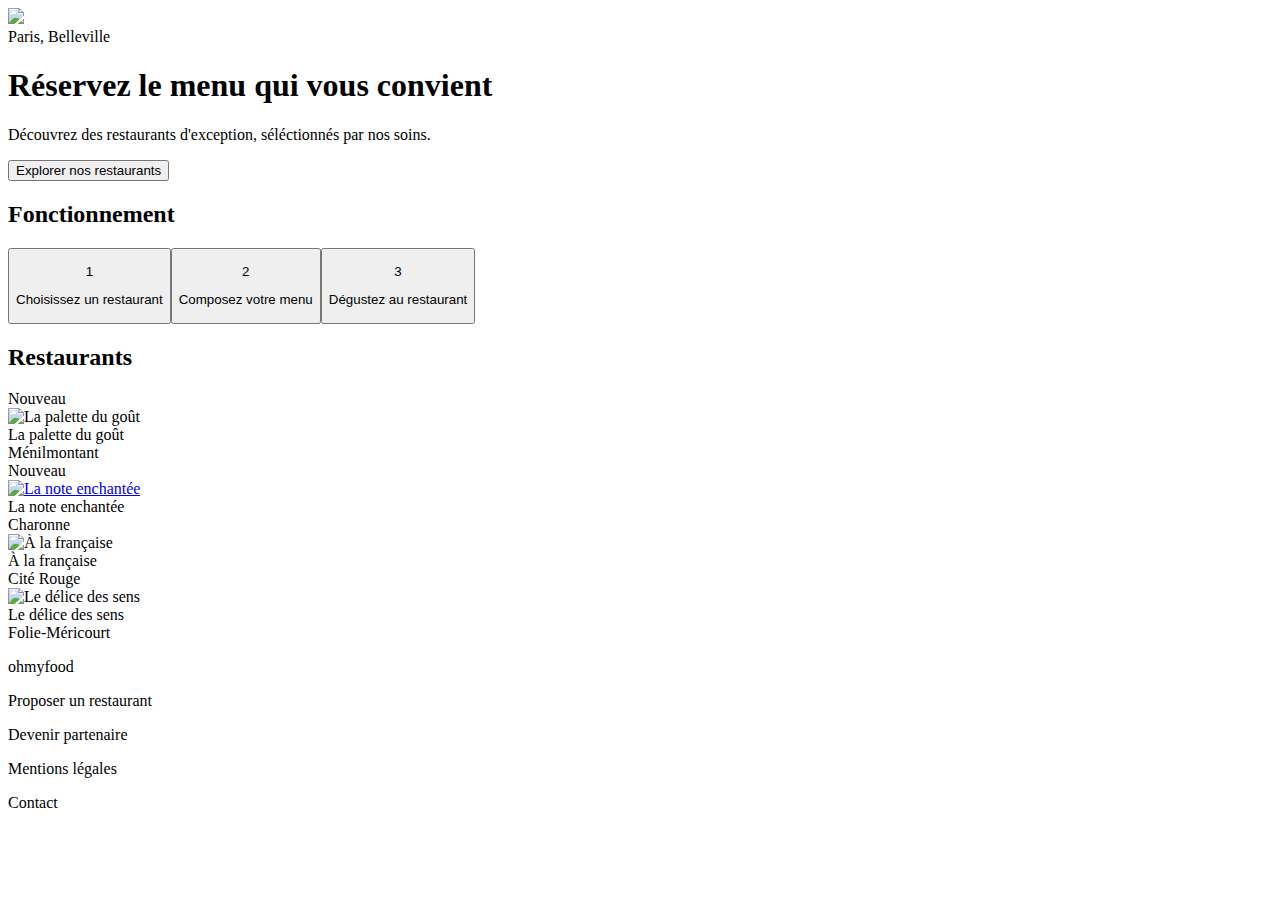
==== index.html @ 252acfe9 "first animation added" ====
<!DOCTYPE html>
<html>

<head>
<link rel="preconnect" href="https://fonts.googleapis.com">
<link rel="preconnect" href="https://fonts.gstatic.com" crossorigin>
<link href="https://fonts.googleapis.com/css2?family=Roboto:wght@100;300;400;500;700&family=Shrikhand&display=swap" rel="stylesheet">
<link href="style.css" rel="stylesheet" type="text/css">
<link rel="stylesheet" href="https://cdnjs.cloudflare.com/ajax/libs/font-awesome/6.2.0/css/all.min.css" integrity="sha512-xh6O/CkQoPOWDdYTDqeRdPCVd1SpvCA9XXcUnZS2FmJNp1coAFzvtCN9BmamE+4aHK8yyUHUSCcJHgXloTyT2A==" crossorigin="anonymous" referrerpolicy="no-referrer" />
<meta name="viewport" content="width=device-width, initial-scale=1.0">
</head>

<body>
    <span class="loader"></span>

    <header>
    <img src="images/ohmyfood.svg">
</header>

<main>

<section class="localisation">
    <div><i class="fa-solid fa-location-dot"></i>Paris, Belleville</div>
</section>


<div>
    <h1>Réservez le menu qui vous convient</h1>
    <p class="element1">Découvrez des restaurants d'exception, séléctionnés par nos soins.</p>
    <button class="mainbutton" type="button">
    Explorer nos restaurants
    </button>
</div>

<section class="fonctionnement">
    <h2>Fonctionnement</h2>
    <button class="secondbutton" type="button"> 
        <p class="fonctionnementchiffre">1</p>  <i class="fa-solid fa-mobile-screen-button fonctionnementpicto"></i><p class="fonctionnementtexte">Choisissez un restaurant</p>
    <button class="secondbutton" type="button">
        <p class="fonctionnementchiffre">2</p> <i class="fa-solid fa-list-ul fonctionnementpicto"></i> <p class="fonctionnementtexte">Composez votre menu</p>
    <button class="troisiemebutton" type="button">
        <p class="fonctionnementchiffre">3</p> <i class="fa-solid fa-store fonctionnementpicto"></i> <p class="fonctionnementtexte">Dégustez au restaurant</p>
</section>

<h2>Restaurants</h2>
<section class="restaurants">
    <article class="card">
        <div class="nouveau">Nouveau</div>
        <img src="images/la_palette_du_gout.jpg" alt="La palette du goût">
        <div class="content">
            <div class="cardresto">La palette du goût<i class="fa-regular fa-heart coeurmenu1"></i></div>
            <div class="cardville">Ménilmontant</div>
        </div>
    </article>
    
    <article class="card">
        <div class="nouveau">Nouveau</div>
        <a href="note enchantee.html"><img src="images/la_note_enchantée.jpg" alt="La note enchantée"></a>
        <div class="content">
            <div class="cardresto">La note enchantée<i class="fa-regular fa-heart coeurmenu1"></i></div>
            <div class="cardville">Charonne</div>
        </div>
    </article>
            
     <article class="card">
        <img src="images/a_la_francaise.jpg" alt="À la française">
        <div class="content">
            <div class="cardresto">À la française<i class="fa-regular fa-heart coeurmenu1"></i></div>
            <div class="cardville">Cité Rouge</div>
        </div>
    </article>

    <article class="card">
        <img src="images/le_delice_des_sens.jpg" alt="Le délice des sens">
        <div class="content">
            <div class="cardresto">Le délice des sens<i class="fa-regular fa-heart coeurmenu1"></i></div>
            <div class="cardville">Folie-Méricourt</div>
        </div>
    </article>
</section>
</main>

<footer>
    <p class="footertitle">ohmyfood<p>
    <p>
        <i class="fa-solid fa-utensils"></i> Proposer un restaurant
    </p>
    <p>
        <i class="fa-solid fa-handshake-angle"></i> Devenir partenaire
    </p>
    <p>
        Mentions légales
    </p>
    <p>
        Contact
    </p>
</footer>

</body>
</html>
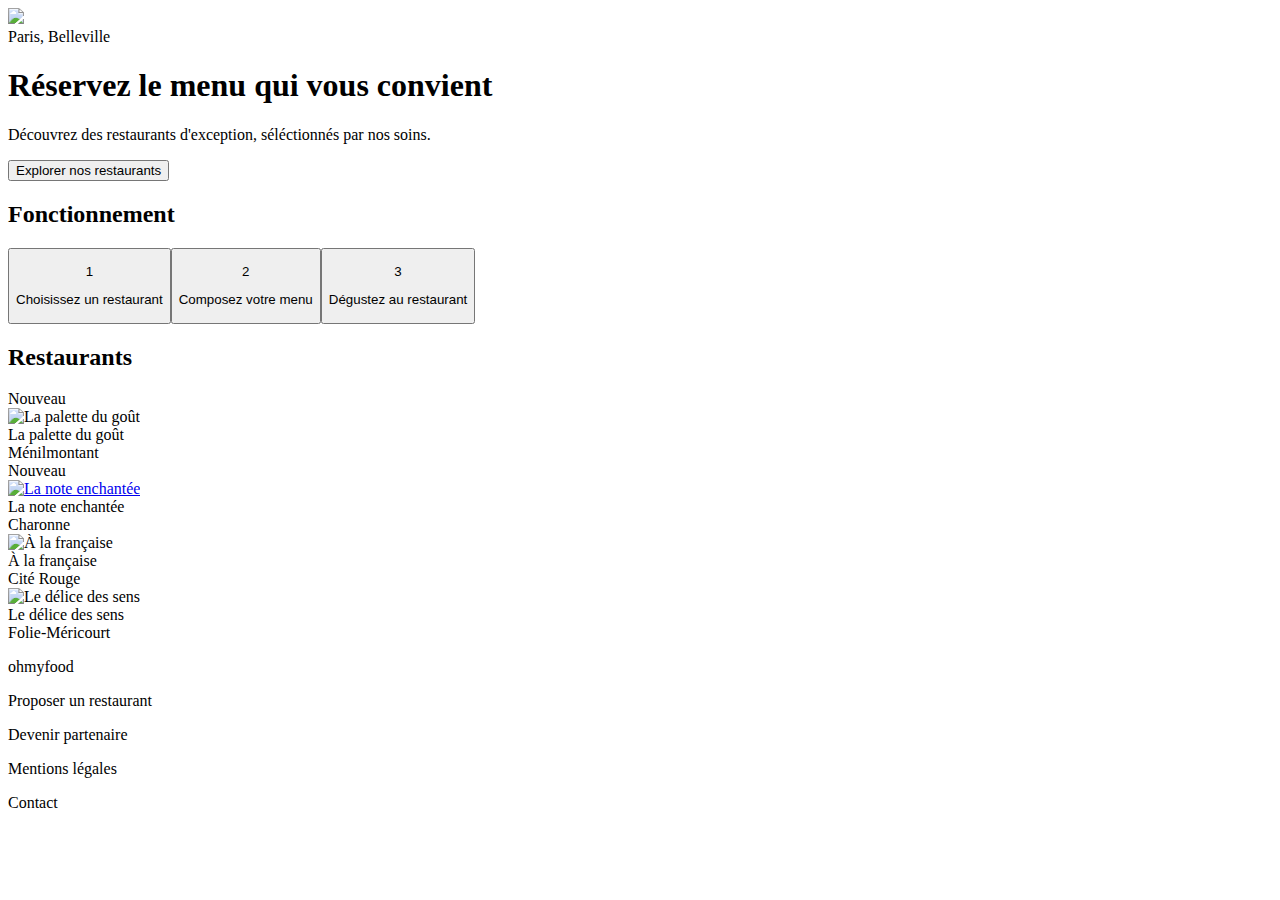
==== commit 7d075dad: "heart animation added" ====
--- a/index.html
+++ b/index.html
@@ -11,7 +11,9 @@
 </head>
 
 <body>
-    <span class="loader"></span>
+    <div class="loader">
+        <div class="spinner"></div>
+    </div>
 
     <header>
     <img src="images/ohmyfood.svg">
@@ -48,7 +50,10 @@
         <div class="nouveau">Nouveau</div>
         <img src="images/la_palette_du_gout.jpg" alt="La palette du goût">
         <div class="content">
-            <div class="cardresto">La palette du goût<i class="fa-regular fa-heart coeurmenu1"></i></div>
+            <div class="cardresto">La palette du goût
+                <i class="fa-regular fa-heart coeurmenu1"></i>
+                <i class="fa-solid fa-heart coeurmenu2"></i>
+            </div>
             <div class="cardville">Ménilmontant</div>
         </div>
     </article>
@@ -57,7 +62,10 @@
         <div class="nouveau">Nouveau</div>
         <a href="note enchantee.html"><img src="images/la_note_enchantée.jpg" alt="La note enchantée"></a>
         <div class="content">
-            <div class="cardresto">La note enchantée<i class="fa-regular fa-heart coeurmenu1"></i></div>
+            <div class="cardresto">La note enchantée
+                <i class="fa-regular fa-heart coeurmenu1"></i>
+                <i class="fa-solid fa-heart coeurmenu2"></i>
+            </div>
             <div class="cardville">Charonne</div>
         </div>
     </article>
@@ -65,7 +73,10 @@
      <article class="card">
         <img src="images/a_la_francaise.jpg" alt="À la française">
         <div class="content">
-            <div class="cardresto">À la française<i class="fa-regular fa-heart coeurmenu1"></i></div>
+            <div class="cardresto">À la française
+                <i class="fa-regular fa-heart coeurmenu1"></i>
+                <i class="fa-solid fa-heart coeurmenu2"></i>
+            </div>
             <div class="cardville">Cité Rouge</div>
         </div>
     </article>
@@ -73,7 +84,10 @@
     <article class="card">
         <img src="images/le_delice_des_sens.jpg" alt="Le délice des sens">
         <div class="content">
-            <div class="cardresto">Le délice des sens<i class="fa-regular fa-heart coeurmenu1"></i></div>
+            <div class="cardresto">Le délice des sens
+                <i class="fa-regular fa-heart coeurmenu1"></i>
+                <i class="fa-solid fa-heart coeurmenu2"></i>
+            </div>
             <div class="cardville">Folie-Méricourt</div>
         </div>
     </article>
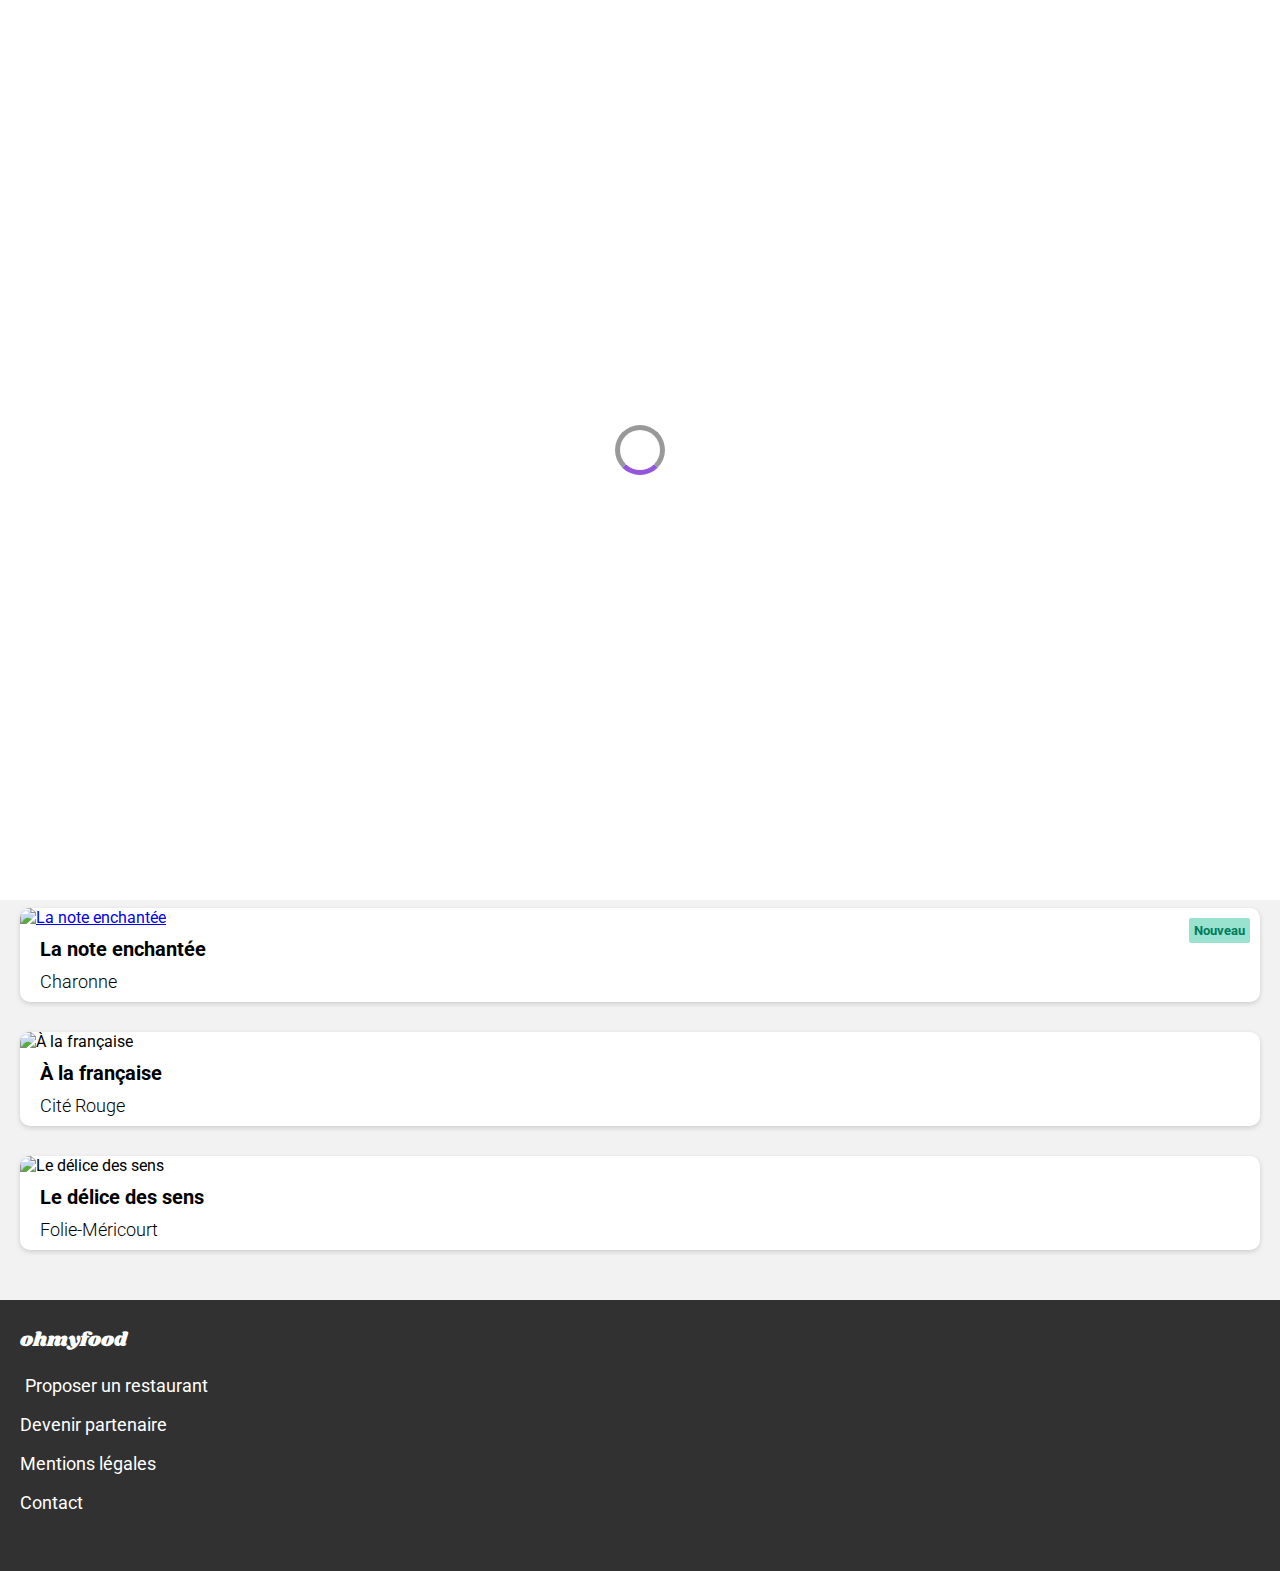
==== commit 45831eea: "change S" ====
--- a/index.html
+++ b/index.html
@@ -5,7 +5,7 @@
 <link rel="preconnect" href="https://fonts.googleapis.com">
 <link rel="preconnect" href="https://fonts.gstatic.com" crossorigin>
 <link href="https://fonts.googleapis.com/css2?family=Roboto:wght@100;300;400;500;700&family=Shrikhand&display=swap" rel="stylesheet">
-<link href="style.css" rel="stylesheet" type="text/css">
+<link href="Style.css" rel="stylesheet" type="text/css">
 <link rel="stylesheet" href="https://cdnjs.cloudflare.com/ajax/libs/font-awesome/6.2.0/css/all.min.css" integrity="sha512-xh6O/CkQoPOWDdYTDqeRdPCVd1SpvCA9XXcUnZS2FmJNp1coAFzvtCN9BmamE+4aHK8yyUHUSCcJHgXloTyT2A==" crossorigin="anonymous" referrerpolicy="no-referrer" />
 <meta name="viewport" content="width=device-width, initial-scale=1.0">
 </head>
--- a/Style.css
+++ b/Style.css
@@ -0,0 +1,451 @@
+body{
+    width: 100%;
+    margin: 0px;
+    padding: 0px;
+    background-color: rgb(242, 242, 242);
+    font-family: 'Roboto', sans-serif;
+    overflow-x: hidden;
+}
+
+header{
+    width: 100%;
+    margin: 0px;
+    padding-top: 15px;
+    padding-bottom: 15px;
+    background-color: white;
+    box-shadow: 0px 2px 5px 0px rgb(206, 206, 206) ;
+    display: flex;
+    align-items: center;
+    justify-content: center;
+    position: relative;
+}
+
+main{
+    width: 100%;
+}
+
+.localisation{
+    width:auto;
+    padding-top: 20px;
+    padding-bottom: 20px;
+    text-align: center;
+    background-color: rgb(233, 232, 232);
+    font-size: 18px;
+}
+
+h1{
+    text-align: center;
+    font-size: 27px;
+    font-weight: 700;
+    padding: 20px 50px 0px 50px;
+}
+
+h2{
+    padding-left: 20px;
+    padding-top: 20px;
+}
+
+h4{
+    font-weight: 100;
+    text-transform: uppercase;
+}
+
+.element1{
+    padding-bottom: 15px;
+    padding-right: 20px;
+    padding-left: 20px;
+    text-align: center;
+    font-weight:100;
+    font-size: 20px;
+}
+
+.mainbutton{
+    display: block;
+    background: linear-gradient(#FF79DA, #9356DC);
+    text-align: center;
+    color: white;
+    border-radius: 40px;
+    border: 0ch;
+    padding: 15px 20px 15px 20px;
+    width: auto;
+    margin-left: auto;
+    margin-right: auto;
+    margin-bottom: 40px;
+    font-size: 18px;
+    box-shadow: 2px 2px 5px 1px rgb(185, 185, 185);
+}
+
+.mainbutton:hover{
+    background: linear-gradient(#ffa5e5, #a578db);
+    box-shadow: 10px 10px 5px 1px rgb(185, 185, 185);
+}
+
+.fonctionnement{
+    display:flex;
+    flex-direction: column;
+    justify-content: center;
+    background-color: white;
+    padding-bottom: 20px;
+}
+
+.secondbutton{
+    position: relative;
+    background: rgb(246, 246, 246);
+    width: 300px;
+    border-radius: 20px;
+    border: 0px;
+    padding: 5px 25px 5px 25px;
+    box-shadow: 2px 2px 5px 1px rgb(185, 185, 185);
+    margin: auto;
+    margin-bottom: 20px;
+}
+
+.troisiemebutton{
+    position: relative;
+    background: rgb(235, 234, 250);
+    width: 300px;
+    border-radius: 20px;
+    border: 0px;
+    padding: 5px 25px 5px 25px;
+    box-shadow: 2px 2px 5px 1px rgb(185, 185, 185);
+    margin: auto;
+    margin-bottom: 20px;
+}
+
+.fonctionnementchiffre{
+    position: absolute;
+    left: -15px; top: 0px;
+    background-color: #9356DC;
+    height: 18px;
+    width: 18px;
+    border-radius: 50%;
+    color: white;
+    padding: 5px;
+}
+
+.fa-store{
+    color: #9356DC;
+}
+
+.fonctionnementpicto{
+    position: absolute;
+    margin-left: -110px;
+    margin-top: 15px;
+}
+
+.fonctionnementtexte{
+    margin-left: 20px;
+    font-size: 15px;
+}
+
+.restaurants{
+    display: flex;
+    flex-direction:row;
+    justify-content: space-between;
+    flex-wrap: wrap;
+    margin: 0;
+    padding: 0;
+    width: 100%;
+}
+
+.card {
+    position: relative;
+    background-color: white;
+    box-shadow: 0px 2px 5px 0px rgb(206, 206, 206);
+    border-radius: 10px;
+    margin: 10px 20px 20px 20px;
+    display: block;
+    width: 100%;
+}
+
+.card img{
+    border-radius: 10px 10px 0px 0px;
+    object-fit: cover; 
+    width: 100%;
+    height: 200px;
+}
+
+.cardresto{
+    margin: 10px 0px 10px 20px;
+    font-weight: 700;
+    font-size: 20px;
+    position:relative;
+}
+
+.cardville{
+    margin: 10px 0px 10px 20px;
+    font-weight: 300;
+    font-size: 18px;
+}
+
+.card h3{
+    padding-left: 20px;
+    font-size: 17px;
+    font-weight: bold;
+}
+
+.nouveau{
+    position: absolute;
+    top: 10px; right: 10px;
+    background-color:#99E2D0;
+    color: #007b5c;
+    border-radius: 2px;
+    padding: 5px;
+    text-align: center;
+    font-size: 13px;
+    font-weight: 700;
+}
+
+.coeurmenu1{
+    position: absolute;
+    font-size: 30px;
+    right: 30px; top: 4px;
+}
+
+.coeurmenu2{
+    position: absolute;
+    font-size: 30.5px;
+    right: 30px; top: 4px;
+    color: transparent;
+    background-image: linear-gradient(#ffa5e5, #a578db);
+    background-clip: text;
+    -webkit-background-clip: text;
+    opacity: 0;
+}
+
+.coeurmenu2:hover{
+    opacity: 1;
+    transition: all 600ms ;
+}
+
+.footertitle{
+    font-size: 20px;
+    font-family:'Shrikhand', cursive;
+}
+
+.fa-utensils{
+    margin-right: 5px;
+    font-size: 15px;
+}
+
+.fa-handshake-angle{
+    font-size: 15px;
+}
+.fa-location-dot{
+    margin-right: 10px;
+}
+
+.image_menu{
+    position: relative;
+    z-index: -1;
+    height: 240px;
+    width: 100%;
+    object-fit: cover;
+}
+
+.carte{
+    display: flex;
+    flex-direction: column;
+    justify-content: center;
+    position: relative;
+    bottom: 40px;
+    z-index: 2;
+    border: 0px;
+    border-radius: 40px 40px 0px 0px;
+    padding-top: 20px;
+    padding-left: 20px;
+    padding-right: 20px;
+    background-color: rgb(242, 242, 242);
+}
+
+.menutitle{
+    display:flex;
+    flex-direction: row;
+    justify-content: space-between;
+    margin-top: 20px;
+    font-size: 30px;
+    font-family:'Shrikhand', cursive;
+}
+
+.menuplat{
+    background-color: white;
+    border-radius: 15px;
+    margin: 0px 0px 15px 0px;
+    box-shadow: 2px 2px 5px 1px rgb(216, 216, 216);
+    animation: appear 2s;
+    animation-fill-mode: both;
+}
+
+.menuelements{
+    display: flex;
+    overflow: hidden;
+}
+
+.menutitres{
+    padding: 10px;
+    overflow: hidden;
+    white-space: nowrap;
+    text-overflow: ellipsis;
+}
+
+.menulite{
+    font-size: 15px;
+    font-weight: 100;
+    overflow: hidden;
+    white-space: nowrap;
+    text-overflow: ellipsis;
+}
+
+.menumontant{
+    margin-left: auto;
+    padding: 10px;
+    display: flex;
+    align-items: flex-end;
+}
+
+.menucheck{
+    display: grid;
+    place-items: center;
+    background-color: #99E2D0;
+    border-radius: 0px 15px 15px 0px;
+    margin-right: -50px;
+    width: 50px;    
+}
+
+.menuelements:hover .menucheck{
+    margin-right: 0px;
+    transition: all 400ms;
+}
+
+.fa-circle-check{
+    color: white;
+}
+
+.menuelements:hover .fa-circle-check{
+    animation: quarterspin 1000ms ease;
+}
+
+@keyframes quarterspin{
+    0%{
+        rotate: -150deg;
+    }
+    100%{
+        rotate: 0deg;
+    }
+}
+
+
+.delay1{
+    animation-delay: 0.2s;
+}
+
+.delay2{
+    animation-delay: 0.4s;
+}
+
+.delay3{
+    animation-delay: 0.6s;
+}
+
+.delay4{
+    animation-delay: 0.8s;
+}
+
+.delay5{
+    animation-delay: 1s;
+}
+
+.delay6{
+    animation-delay: 1.2s;
+}
+
+.delay7{
+    animation-delay: 1.4s;
+}
+
+.delay8{
+    animation-delay: 1.6s;
+}
+
+.delay9{
+    animation-delay: 1.8s;
+}
+
+.delay10{
+    animation-delay: 2s;
+}
+
+
+@keyframes appear{
+    0%{
+        transform: scale(0);
+    }
+    100%{
+        transform: scale(1);
+    }
+}
+
+.fa-arrow-left{
+    position:absolute;
+    margin-left: -320px;
+    margin-top: 5px;
+    font-size: 25px;
+}
+
+footer{
+    background: rgb(49, 49, 49);
+    bottom:0px;
+    width:calc(100% - 20px);
+    margin-top: 30px;
+    padding:5px 0px 40px 20px;
+    color: white;
+    font-size: 18px;
+}
+
+.trait{
+    border-bottom: 2px solid #99E2D0;
+    display: inline-block;
+    width: 40px;
+    margin: -15px 0px 20px 0px;
+}
+
+.loader {
+    position: fixed;
+    display: grid;
+    place-items:center;
+    background-color: white;
+    height:100vh;
+    inset:0px;
+    z-index:3;
+    opacity: 1;
+    animation: disappear 1800ms forwards;
+    }
+
+.spinner{
+    width: 50px;
+    height: 50px;
+    border: 5px solid rgb(153, 153, 153);
+    border-bottom-color: #9356DC;
+    border-radius: 50%;
+    display: inline-block;
+    box-sizing: border-box;
+    animation: spin 1s linear infinite;
+}
+
+    @keyframes disappear{
+        0%{
+            transform: scale(1);
+        }
+        100%{
+            visibility: hidden;
+        }
+    }
+
+    @keyframes spin{
+        0%{
+            rotate: 0deg;
+        }
+        100%{
+            rotate: 360deg;
+        }
+    }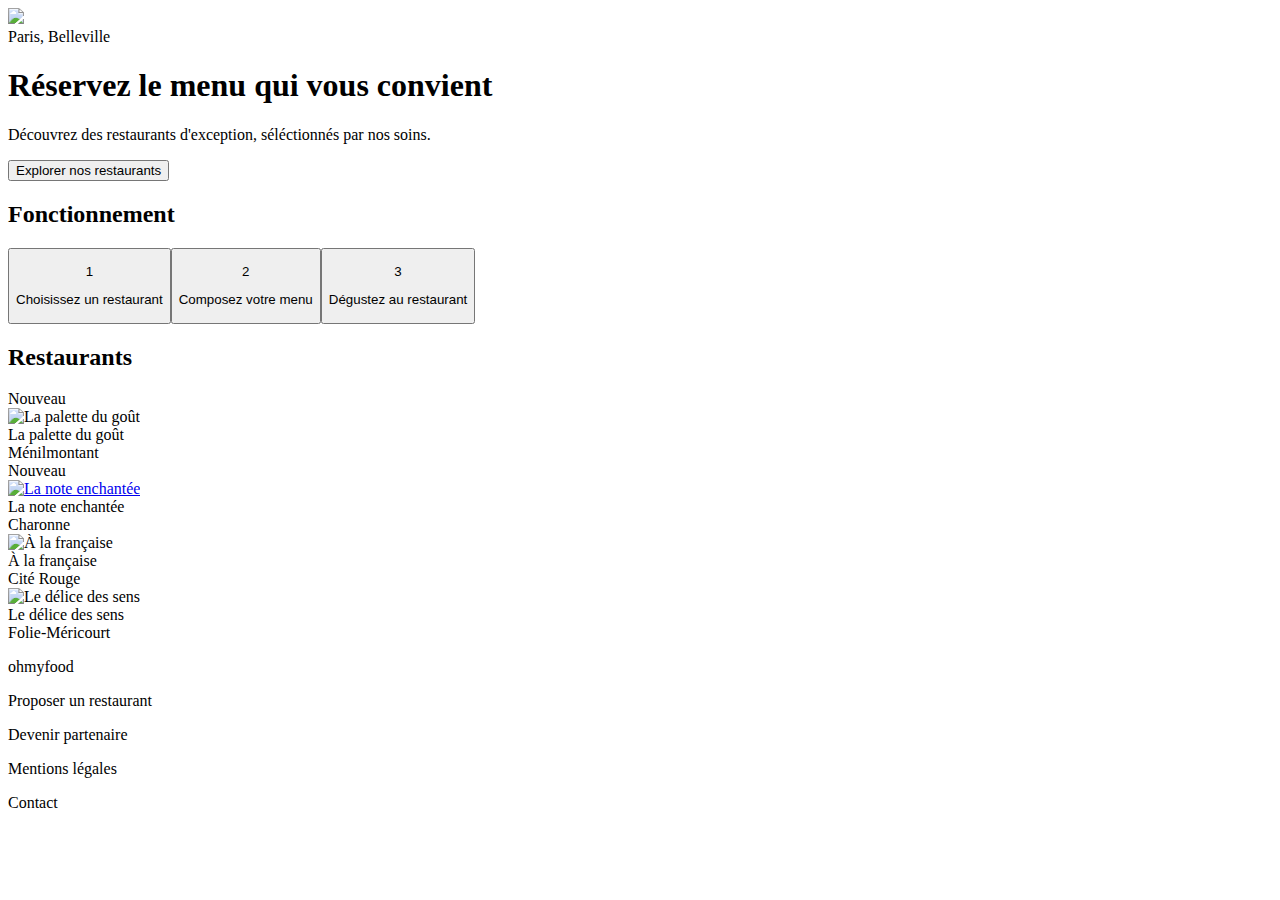
==== commit 2e7c7c2b: "few changes" ====
--- a/index.html
+++ b/index.html
@@ -5,7 +5,7 @@
 <link rel="preconnect" href="https://fonts.googleapis.com">
 <link rel="preconnect" href="https://fonts.gstatic.com" crossorigin>
 <link href="https://fonts.googleapis.com/css2?family=Roboto:wght@100;300;400;500;700&family=Shrikhand&display=swap" rel="stylesheet">
-<link href="Style.css" rel="stylesheet" type="text/css">
+<link href="style.css" rel="stylesheet" type="text/css">
 <link rel="stylesheet" href="https://cdnjs.cloudflare.com/ajax/libs/font-awesome/6.2.0/css/all.min.css" integrity="sha512-xh6O/CkQoPOWDdYTDqeRdPCVd1SpvCA9XXcUnZS2FmJNp1coAFzvtCN9BmamE+4aHK8yyUHUSCcJHgXloTyT2A==" crossorigin="anonymous" referrerpolicy="no-referrer" />
 <meta name="viewport" content="width=device-width, initial-scale=1.0">
 </head>
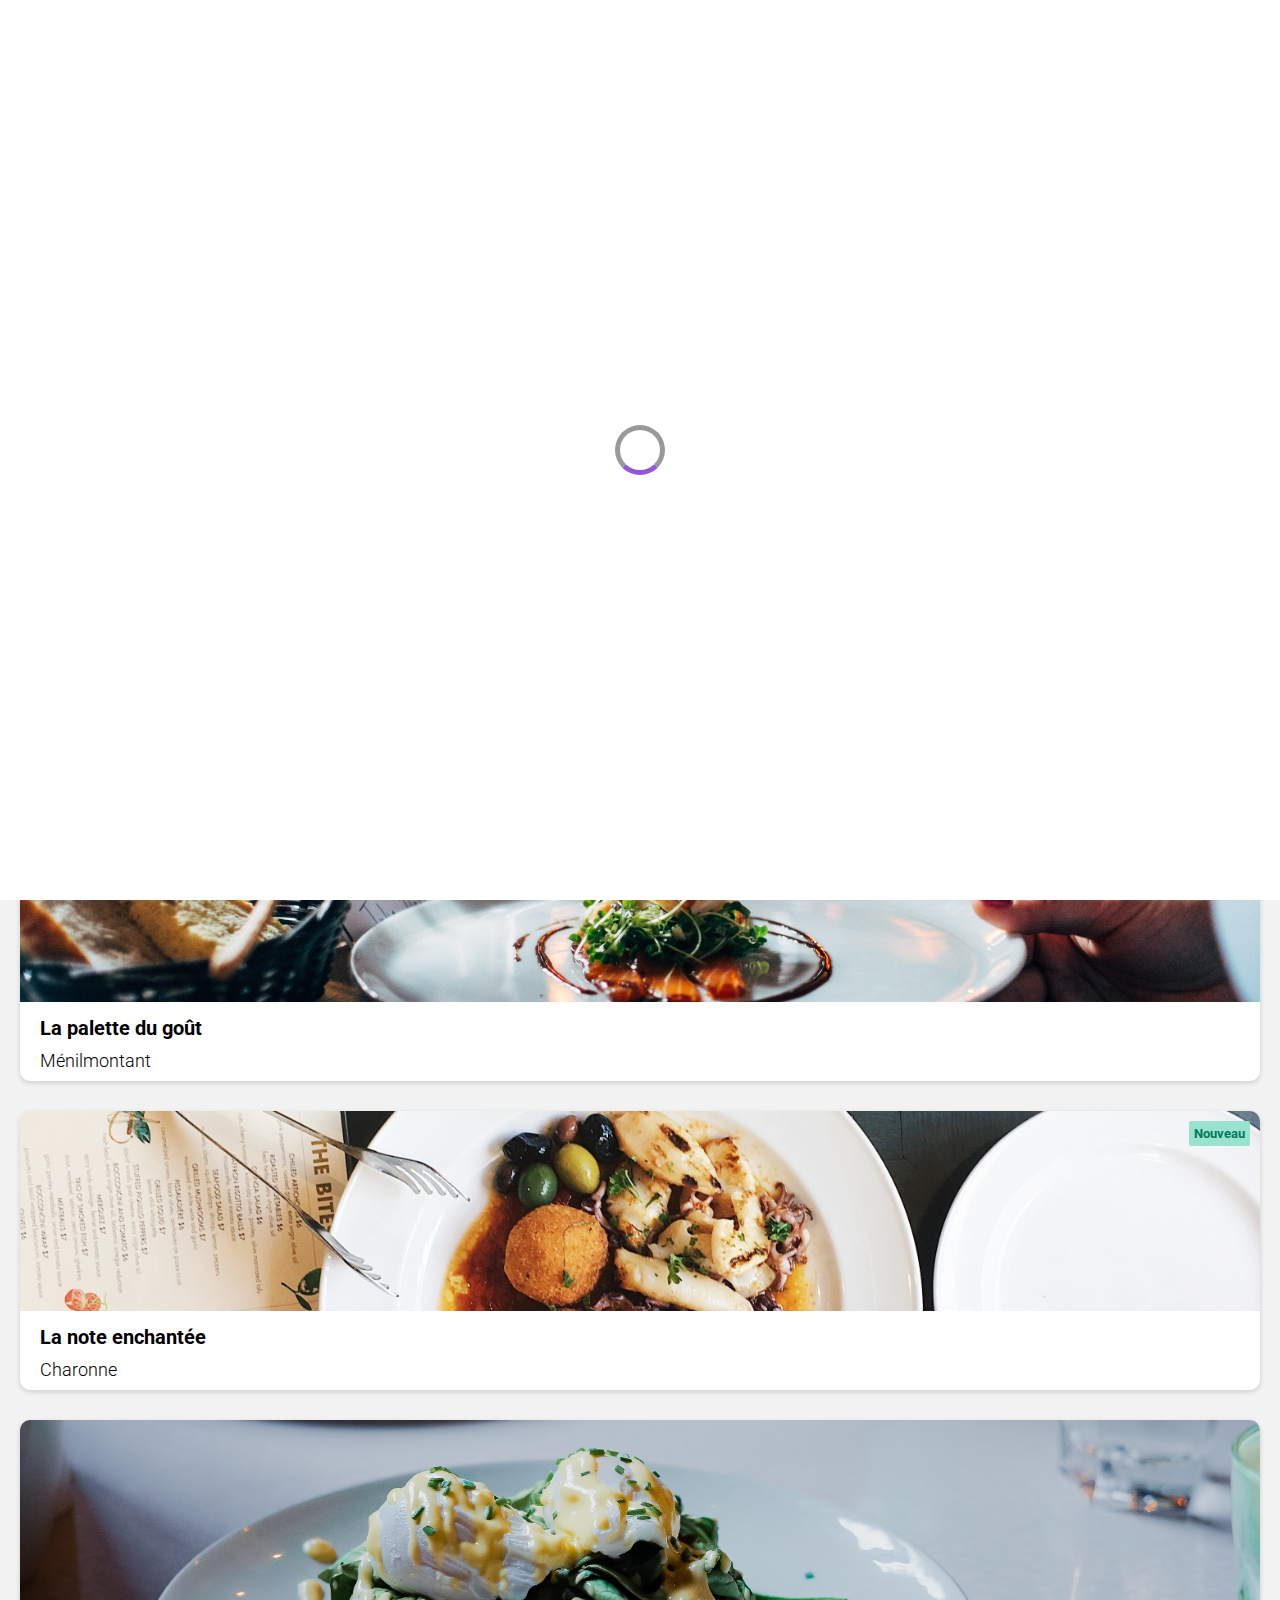
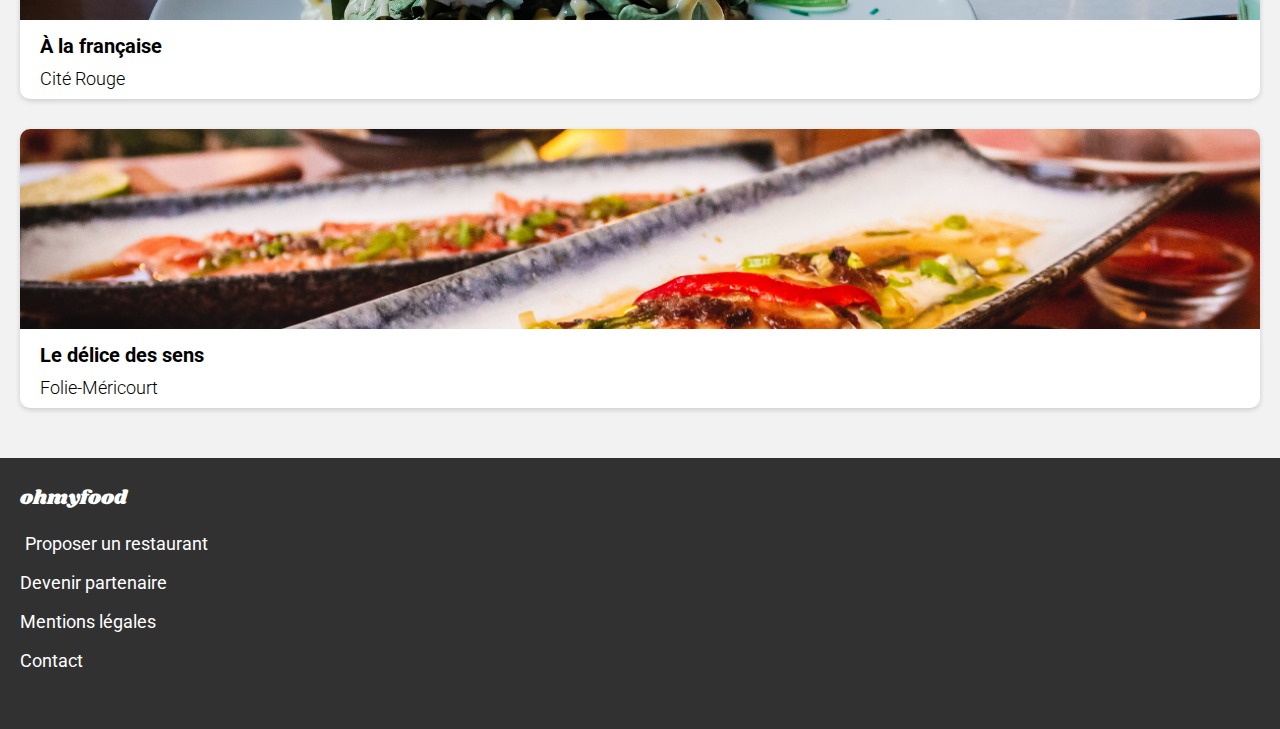
==== commit 392450e6: "add all menu" ====
--- a/index.html
+++ b/index.html
@@ -48,7 +48,7 @@
 <section class="restaurants">
     <article class="card">
         <div class="nouveau">Nouveau</div>
-        <img src="images/la_palette_du_gout.jpg" alt="La palette du goût">
+        <a href="palette du gout.html"><img src="images/la_palette_du_gout.jpg" alt="La palette du goût"></a>
         <div class="content">
             <div class="cardresto">La palette du goût
                 <i class="fa-regular fa-heart coeurmenu1"></i>
@@ -71,7 +71,7 @@
     </article>
             
      <article class="card">
-        <img src="images/a_la_francaise.jpg" alt="À la française">
+        <a href="a la française.html"><img src="images/a_la_francaise.jpg" alt="À la française"></a>
         <div class="content">
             <div class="cardresto">À la française
                 <i class="fa-regular fa-heart coeurmenu1"></i>
@@ -82,7 +82,7 @@
     </article>
 
     <article class="card">
-        <img src="images/le_delice_des_sens.jpg" alt="Le délice des sens">
+        <a href="le delice des sens.html"><img src="images/le_delice_des_sens.jpg" alt="Le délice des sens"></a>
         <div class="content">
             <div class="cardresto">Le délice des sens
                 <i class="fa-regular fa-heart coeurmenu1"></i>
--- a/style.css
+++ b/style.css
@@ -0,0 +1,451 @@
+body{
+    width: 100%;
+    margin: 0px;
+    padding: 0px;
+    background-color: rgb(242, 242, 242);
+    font-family: 'Roboto', sans-serif;
+    overflow-x: hidden;
+}
+
+header{
+    width: 100%;
+    margin: 0px;
+    padding-top: 15px;
+    padding-bottom: 15px;
+    background-color: white;
+    box-shadow: 0px 2px 5px 0px rgb(206, 206, 206) ;
+    display: flex;
+    align-items: center;
+    justify-content: center;
+    position: relative;
+}
+
+main{
+    width: 100%;
+}
+
+.localisation{
+    width:auto;
+    padding-top: 20px;
+    padding-bottom: 20px;
+    text-align: center;
+    background-color: rgb(233, 232, 232);
+    font-size: 18px;
+}
+
+h1{
+    text-align: center;
+    font-size: 27px;
+    font-weight: 700;
+    padding: 20px 50px 0px 50px;
+}
+
+h2{
+    padding-left: 20px;
+    padding-top: 20px;
+}
+
+h4{
+    font-weight: 100;
+    text-transform: uppercase;
+}
+
+.element1{
+    padding-bottom: 15px;
+    padding-right: 20px;
+    padding-left: 20px;
+    text-align: center;
+    font-weight:100;
+    font-size: 20px;
+}
+
+.mainbutton{
+    display: block;
+    background: linear-gradient(#FF79DA, #9356DC);
+    text-align: center;
+    color: white;
+    border-radius: 40px;
+    border: 0ch;
+    padding: 15px 20px 15px 20px;
+    width: auto;
+    margin-left: auto;
+    margin-right: auto;
+    margin-bottom: 40px;
+    font-size: 18px;
+    box-shadow: 2px 2px 5px 1px rgb(185, 185, 185);
+}
+
+.mainbutton:hover{
+    background: linear-gradient(#ffa5e5, #a578db);
+    box-shadow: 10px 10px 5px 1px rgb(185, 185, 185);
+}
+
+.fonctionnement{
+    display:flex;
+    flex-direction: column;
+    justify-content: center;
+    background-color: white;
+    padding-bottom: 20px;
+}
+
+.secondbutton{
+    position: relative;
+    background: rgb(246, 246, 246);
+    width: 300px;
+    border-radius: 20px;
+    border: 0px;
+    padding: 5px 25px 5px 25px;
+    box-shadow: 2px 2px 5px 1px rgb(185, 185, 185);
+    margin: auto;
+    margin-bottom: 20px;
+}
+
+.troisiemebutton{
+    position: relative;
+    background: rgb(235, 234, 250);
+    width: 300px;
+    border-radius: 20px;
+    border: 0px;
+    padding: 5px 25px 5px 25px;
+    box-shadow: 2px 2px 5px 1px rgb(185, 185, 185);
+    margin: auto;
+    margin-bottom: 20px;
+}
+
+.fonctionnementchiffre{
+    position: absolute;
+    left: -15px; top: 0px;
+    background-color: #9356DC;
+    height: 18px;
+    width: 18px;
+    border-radius: 50%;
+    color: white;
+    padding: 5px;
+}
+
+.fa-store{
+    color: #9356DC;
+}
+
+.fonctionnementpicto{
+    position: absolute;
+    margin-left: -110px;
+    margin-top: 15px;
+}
+
+.fonctionnementtexte{
+    margin-left: 20px;
+    font-size: 15px;
+}
+
+.restaurants{
+    display: flex;
+    flex-direction:row;
+    justify-content: space-between;
+    flex-wrap: wrap;
+    margin: 0;
+    padding: 0;
+    width: 100%;
+}
+
+.card {
+    position: relative;
+    background-color: white;
+    box-shadow: 0px 2px 5px 0px rgb(206, 206, 206);
+    border-radius: 10px;
+    margin: 10px 20px 20px 20px;
+    display: block;
+    width: 100%;
+}
+
+.card img{
+    border-radius: 10px 10px 0px 0px;
+    object-fit: cover; 
+    width: 100%;
+    height: 200px;
+}
+
+.cardresto{
+    margin: 10px 0px 10px 20px;
+    font-weight: 700;
+    font-size: 20px;
+    position:relative;
+}
+
+.cardville{
+    margin: 10px 0px 10px 20px;
+    font-weight: 300;
+    font-size: 18px;
+}
+
+.card h3{
+    padding-left: 20px;
+    font-size: 17px;
+    font-weight: bold;
+}
+
+.nouveau{
+    position: absolute;
+    top: 10px; right: 10px;
+    background-color:#99E2D0;
+    color: #007b5c;
+    border-radius: 2px;
+    padding: 5px;
+    text-align: center;
+    font-size: 13px;
+    font-weight: 700;
+}
+
+.coeurmenu1{
+    position: absolute;
+    font-size: 30px;
+    right: 30px; top: 4px;
+}
+
+.coeurmenu2{
+    position: absolute;
+    font-size: 30.5px;
+    right: 30px; top: 4px;
+    color: transparent;
+    background-image: linear-gradient(#ffa5e5, #a578db);
+    background-clip: text;
+    -webkit-background-clip: text;
+    opacity: 0;
+}
+
+.coeurmenu2:hover{
+    opacity: 1;
+    transition: all 600ms ;
+}
+
+.footertitle{
+    font-size: 20px;
+    font-family:'Shrikhand', cursive;
+}
+
+.fa-utensils{
+    margin-right: 5px;
+    font-size: 15px;
+}
+
+.fa-handshake-angle{
+    font-size: 15px;
+}
+.fa-location-dot{
+    margin-right: 10px;
+}
+
+.image_menu{
+    position: relative;
+    z-index: -1;
+    height: 240px;
+    width: 100%;
+    object-fit: cover;
+}
+
+.carte{
+    display: flex;
+    flex-direction: column;
+    justify-content: center;
+    position: relative;
+    bottom: 40px;
+    z-index: 2;
+    border: 0px;
+    border-radius: 40px 40px 0px 0px;
+    padding-top: 20px;
+    padding-left: 20px;
+    padding-right: 20px;
+    background-color: rgb(242, 242, 242);
+}
+
+.menutitle{
+    display:flex;
+    flex-direction: row;
+    justify-content: space-between;
+    margin-top: 20px;
+    font-size: 30px;
+    font-family:'Shrikhand', cursive;
+}
+
+.menuplat{
+    background-color: white;
+    border-radius: 15px;
+    margin: 0px 0px 15px 0px;
+    box-shadow: 2px 2px 5px 1px rgb(216, 216, 216);
+    animation: appear 2s;
+    animation-fill-mode: both;
+}
+
+.menuelements{
+    display: flex;
+    overflow: hidden;
+}
+
+.menutitres{
+    padding: 10px;
+    overflow: hidden;
+    white-space: nowrap;
+    text-overflow: ellipsis;
+}
+
+.menulite{
+    font-size: 15px;
+    font-weight: 100;
+    overflow: hidden;
+    white-space: nowrap;
+    text-overflow: ellipsis;
+}
+
+.menumontant{
+    margin-left: auto;
+    padding: 10px;
+    display: flex;
+    align-items: flex-end;
+}
+
+.menucheck{
+    display: grid;
+    place-items: center;
+    background-color: #99E2D0;
+    border-radius: 0px 15px 15px 0px;
+    margin-right: -50px;
+    width: 50px;    
+}
+
+.menuelements:hover .menucheck{
+    margin-right: 0px;
+    transition: all 400ms;
+}
+
+.fa-circle-check{
+    color: white;
+}
+
+.menuelements:hover .fa-circle-check{
+    animation: quarterspin 1000ms ease;
+}
+
+@keyframes quarterspin{
+    0%{
+        rotate: -150deg;
+    }
+    100%{
+        rotate: 0deg;
+    }
+}
+
+
+.delay1{
+    animation-delay: 0.2s;
+}
+
+.delay2{
+    animation-delay: 0.4s;
+}
+
+.delay3{
+    animation-delay: 0.6s;
+}
+
+.delay4{
+    animation-delay: 0.8s;
+}
+
+.delay5{
+    animation-delay: 1s;
+}
+
+.delay6{
+    animation-delay: 1.2s;
+}
+
+.delay7{
+    animation-delay: 1.4s;
+}
+
+.delay8{
+    animation-delay: 1.6s;
+}
+
+.delay9{
+    animation-delay: 1.8s;
+}
+
+.delay10{
+    animation-delay: 2s;
+}
+
+
+@keyframes appear{
+    0%{
+        transform: scale(0);
+    }
+    100%{
+        transform: scale(1);
+    }
+}
+
+.fa-arrow-left{
+    position:absolute;
+    margin-left: -320px;
+    margin-top: 5px;
+    font-size: 25px;
+}
+
+footer{
+    background: rgb(49, 49, 49);
+    bottom:0px;
+    width:calc(100% - 20px);
+    margin-top: 30px;
+    padding:5px 0px 40px 20px;
+    color: white;
+    font-size: 18px;
+}
+
+.trait{
+    border-bottom: 2px solid #99E2D0;
+    display: inline-block;
+    width: 40px;
+    margin: -15px 0px 20px 0px;
+}
+
+.loader {
+    position: fixed;
+    display: grid;
+    place-items:center;
+    background-color: white;
+    height:100vh;
+    inset:0px;
+    z-index:3;
+    opacity: 1;
+    animation: disappear 1800ms forwards;
+    }
+
+.spinner{
+    width: 50px;
+    height: 50px;
+    border: 5px solid rgb(153, 153, 153);
+    border-bottom-color: #9356DC;
+    border-radius: 50%;
+    display: inline-block;
+    box-sizing: border-box;
+    animation: spin 1s linear infinite;
+}
+
+    @keyframes disappear{
+        0%{
+            transform: scale(1);
+        }
+        100%{
+            visibility: hidden;
+        }
+    }
+
+    @keyframes spin{
+        0%{
+            rotate: 0deg;
+        }
+        100%{
+            rotate: 360deg;
+        }
+    }
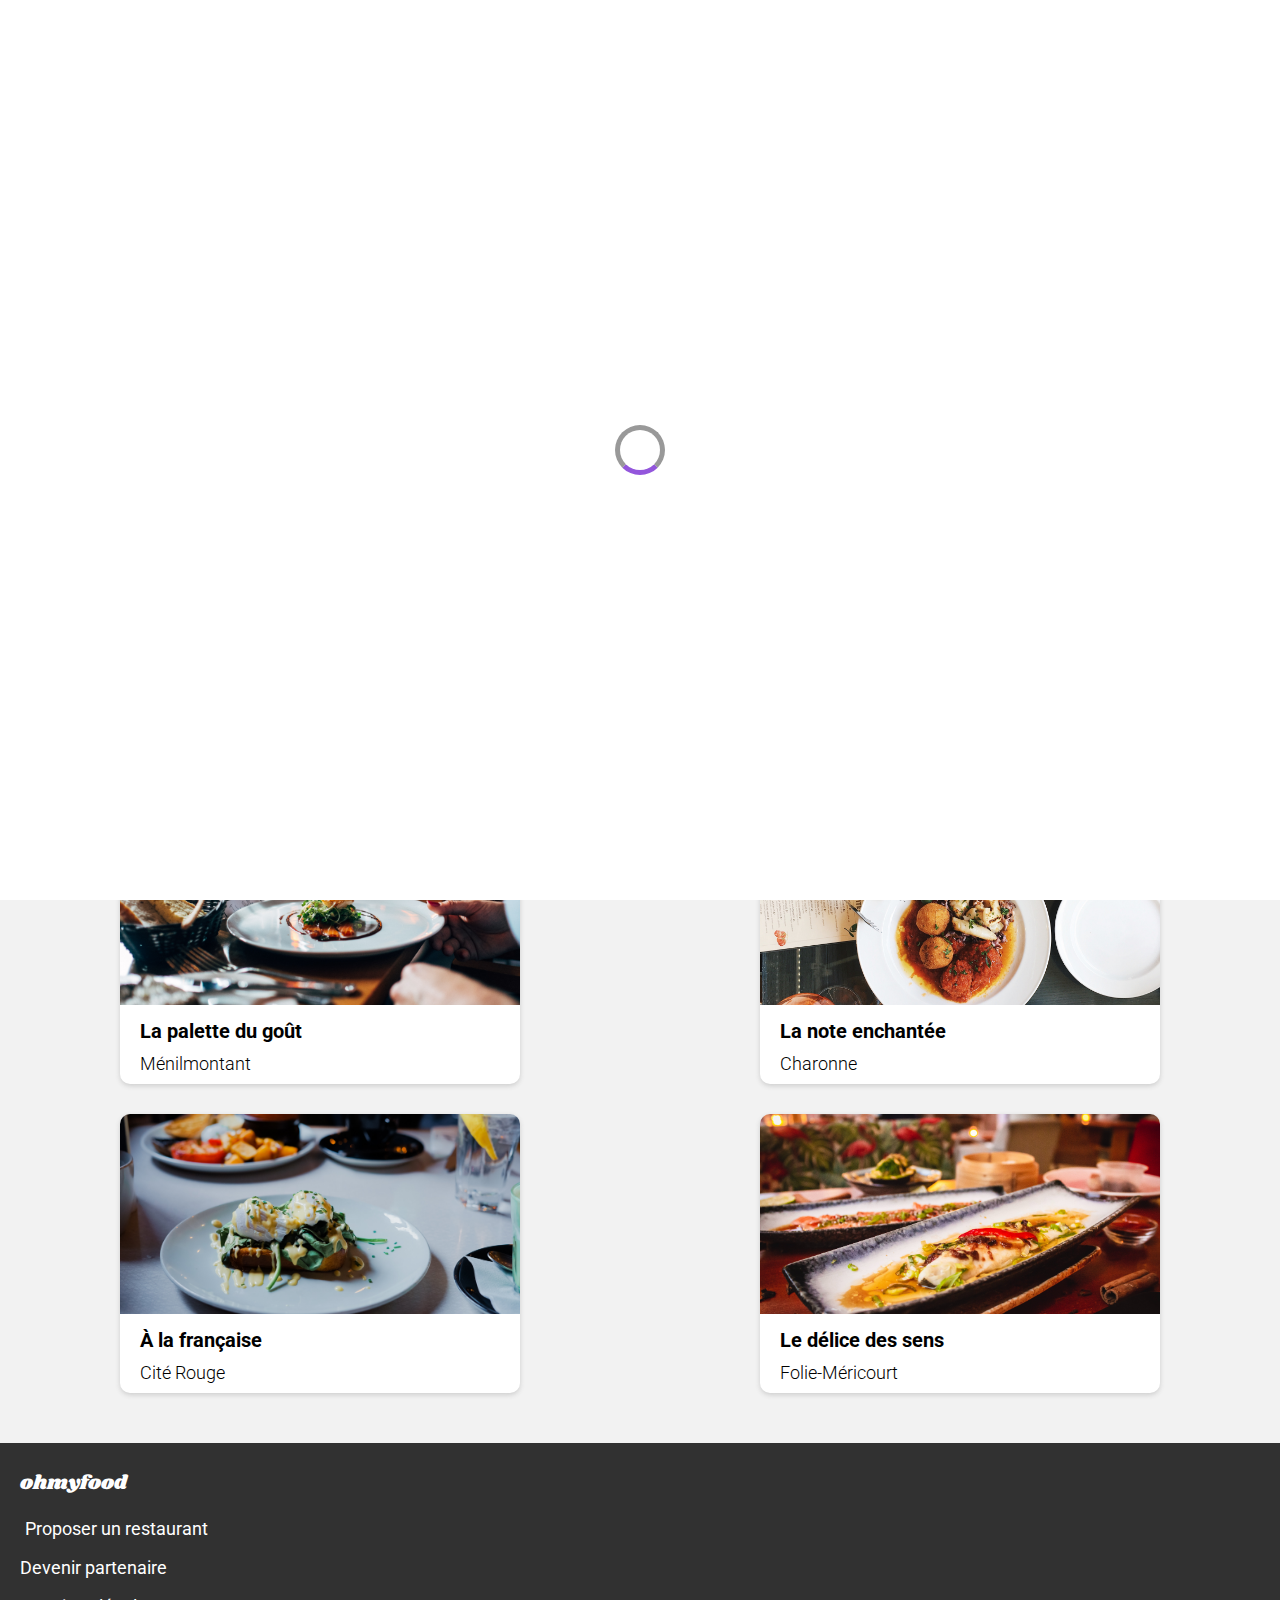
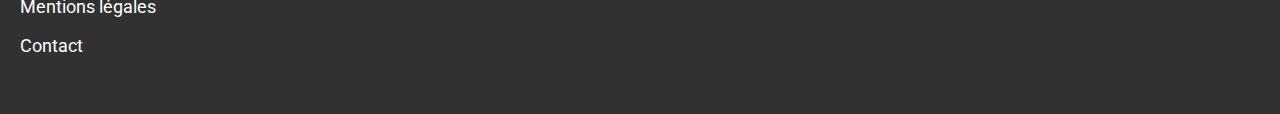
==== commit 6ac83627: "fixe all issues" ====
--- a/index.html
+++ b/index.html
@@ -1,13 +1,15 @@
 <!DOCTYPE html>
-<html>
+<html lang="fr">
 
 <head>
+<meta charset="utf-8">
 <link rel="preconnect" href="https://fonts.googleapis.com">
 <link rel="preconnect" href="https://fonts.gstatic.com" crossorigin>
 <link href="https://fonts.googleapis.com/css2?family=Roboto:wght@100;300;400;500;700&family=Shrikhand&display=swap" rel="stylesheet">
 <link href="style.css" rel="stylesheet" type="text/css">
 <link rel="stylesheet" href="https://cdnjs.cloudflare.com/ajax/libs/font-awesome/6.2.0/css/all.min.css" integrity="sha512-xh6O/CkQoPOWDdYTDqeRdPCVd1SpvCA9XXcUnZS2FmJNp1coAFzvtCN9BmamE+4aHK8yyUHUSCcJHgXloTyT2A==" crossorigin="anonymous" referrerpolicy="no-referrer" />
 <meta name="viewport" content="width=device-width, initial-scale=1.0">
+<title>Oh my food</title>
 </head>
 
 <body>
@@ -16,14 +18,14 @@
     </div>
 
     <header>
-    <img src="images/ohmyfood.svg">
+    <img src="images/ohmyfood.svg" alt="Logo">
 </header>
 
 <main>
 
-<section class="localisation">
+<div class="localisation">
     <div><i class="fa-solid fa-location-dot"></i>Paris, Belleville</div>
-</section>
+</div>
 
 
 <div>
@@ -36,19 +38,26 @@
 
 <section class="fonctionnement">
     <h2>Fonctionnement</h2>
-    <button class="secondbutton" type="button"> 
-        <p class="fonctionnementchiffre">1</p>  <i class="fa-solid fa-mobile-screen-button fonctionnementpicto"></i><p class="fonctionnementtexte">Choisissez un restaurant</p>
-    <button class="secondbutton" type="button">
-        <p class="fonctionnementchiffre">2</p> <i class="fa-solid fa-list-ul fonctionnementpicto"></i> <p class="fonctionnementtexte">Composez votre menu</p>
-    <button class="troisiemebutton" type="button">
-        <p class="fonctionnementchiffre">3</p> <i class="fa-solid fa-store fonctionnementpicto"></i> <p class="fonctionnementtexte">Dégustez au restaurant</p>
+        <div class="secondbutton"> 
+            <p class="fonctionnementchiffre">1</p>  <i class="fa-solid fa-mobile-screen-button fonctionnementpicto"></i><p class="fonctionnementtexte">Choisissez un restaurant</p>
+        </div>
+
+        <div class="secondbutton">
+            <p class="fonctionnementchiffre">2</p> <i class="fa-solid fa-list-ul fonctionnementpicto"></i> <p class="fonctionnementtexte">Composez votre menu</p>
+        </div>
+        
+        <div class="troisiemebutton">
+            <p class="fonctionnementchiffre">3</p> <i class="fa-solid fa-store fonctionnementpicto"></i> <p class="fonctionnementtexte">Dégustez au restaurant</p>
+        </div>    
 </section>
 
 <h2>Restaurants</h2>
-<section class="restaurants">
-    <article class="card">
+
+<div class="restaurants">
+    
+    <div class="card">
         <div class="nouveau">Nouveau</div>
-        <a href="palette du gout.html"><img src="images/la_palette_du_gout.jpg" alt="La palette du goût"></a>
+        <a href="palette_du_gout.html"><img src="images/la_palette_du_gout.jpg" alt="La palette du goût"></a>
         <div class="content">
             <div class="cardresto">La palette du goût
                 <i class="fa-regular fa-heart coeurmenu1"></i>
@@ -56,11 +65,11 @@
             </div>
             <div class="cardville">Ménilmontant</div>
         </div>
-    </article>
+    </div>
     
-    <article class="card">
+    <div class="card">
         <div class="nouveau">Nouveau</div>
-        <a href="note enchantee.html"><img src="images/la_note_enchantée.jpg" alt="La note enchantée"></a>
+        <a href="note_enchantee.html"><img src="images/la_note_enchantée.jpg" alt="La note enchantée"></a>
         <div class="content">
             <div class="cardresto">La note enchantée
                 <i class="fa-regular fa-heart coeurmenu1"></i>
@@ -68,10 +77,10 @@
             </div>
             <div class="cardville">Charonne</div>
         </div>
-    </article>
+    </div>
             
-     <article class="card">
-        <a href="a la française.html"><img src="images/a_la_francaise.jpg" alt="À la française"></a>
+     <div class="card">
+        <a href="a_la_française.html"><img src="images/a_la_francaise.jpg" alt="À la française"></a>
         <div class="content">
             <div class="cardresto">À la française
                 <i class="fa-regular fa-heart coeurmenu1"></i>
@@ -79,10 +88,10 @@
             </div>
             <div class="cardville">Cité Rouge</div>
         </div>
-    </article>
+    </div>
 
-    <article class="card">
-        <a href="le delice des sens.html"><img src="images/le_delice_des_sens.jpg" alt="Le délice des sens"></a>
+    <div class="card">
+        <a href="le_delice_des_sens.html"><img src="images/le_delice_des_sens.jpg" alt="Le délice des sens"></a>
         <div class="content">
             <div class="cardresto">Le délice des sens
                 <i class="fa-regular fa-heart coeurmenu1"></i>
@@ -90,8 +99,10 @@
             </div>
             <div class="cardville">Folie-Méricourt</div>
         </div>
-    </article>
-</section>
+    </div>
+
+</div>
+
 </main>
 
 <footer>
--- a/style.css
+++ b/style.css
@@ -17,7 +17,14 @@
     display: flex;
     align-items: center;
     justify-content: center;
-    position: relative;
+}
+
+.fa-arrow-left{
+    position: absolute;
+    margin-left: -80px;
+    margin-top: -10px;
+    font-size: 25px;
+    color: black;
 }
 
 main{
@@ -91,10 +98,10 @@
 .secondbutton{
     position: relative;
     background: rgb(246, 246, 246);
-    width: 300px;
+    width: 250px;
     border-radius: 20px;
     border: 0px;
-    padding: 5px 25px 5px 25px;
+    padding: 5px 10px 5px 10px;
     box-shadow: 2px 2px 5px 1px rgb(185, 185, 185);
     margin: auto;
     margin-bottom: 20px;
@@ -103,10 +110,10 @@
 .troisiemebutton{
     position: relative;
     background: rgb(235, 234, 250);
-    width: 300px;
+    width: 250px;
     border-radius: 20px;
     border: 0px;
-    padding: 5px 25px 5px 25px;
+    padding: 5px 10px 5px 10px;
     box-shadow: 2px 2px 5px 1px rgb(185, 185, 185);
     margin: auto;
     margin-bottom: 20px;
@@ -114,6 +121,9 @@
 
 .fonctionnementchiffre{
     position: absolute;
+    display: flex;
+    align-items: center;
+    justify-content: center;
     left: -15px; top: 0px;
     background-color: #9356DC;
     height: 18px;
@@ -129,19 +139,19 @@
 
 .fonctionnementpicto{
     position: absolute;
-    margin-left: -110px;
+    margin-left: 25px;
     margin-top: 15px;
 }
 
 .fonctionnementtexte{
-    margin-left: 20px;
+    margin-left: 60px;
     font-size: 15px;
 }
 
 .restaurants{
     display: flex;
     flex-direction:row;
-    justify-content: space-between;
+    justify-content: space-around;
     flex-wrap: wrap;
     margin: 0;
     padding: 0;
@@ -156,6 +166,26 @@
     margin: 10px 20px 20px 20px;
     display: block;
     width: 100%;
+}
+
+@media screen  and (min-width: 500px) {
+    .card{
+        width: 400px;
+        justify-content: center;
+    }
+
+    .menuplat{
+        width: 400px;
+    }
+
+    .big_screen{
+        display: flex;
+        flex-direction: row;
+        align-items: flex-start;
+        justify-content: space-around;
+        flex-wrap: wrap;
+    }
+
 }
 
 .card img{
@@ -385,13 +415,6 @@
     }
 }
 
-.fa-arrow-left{
-    position:absolute;
-    margin-left: -320px;
-    margin-top: 5px;
-    font-size: 25px;
-}
-
 footer{
     background: rgb(49, 49, 49);
     bottom:0px;
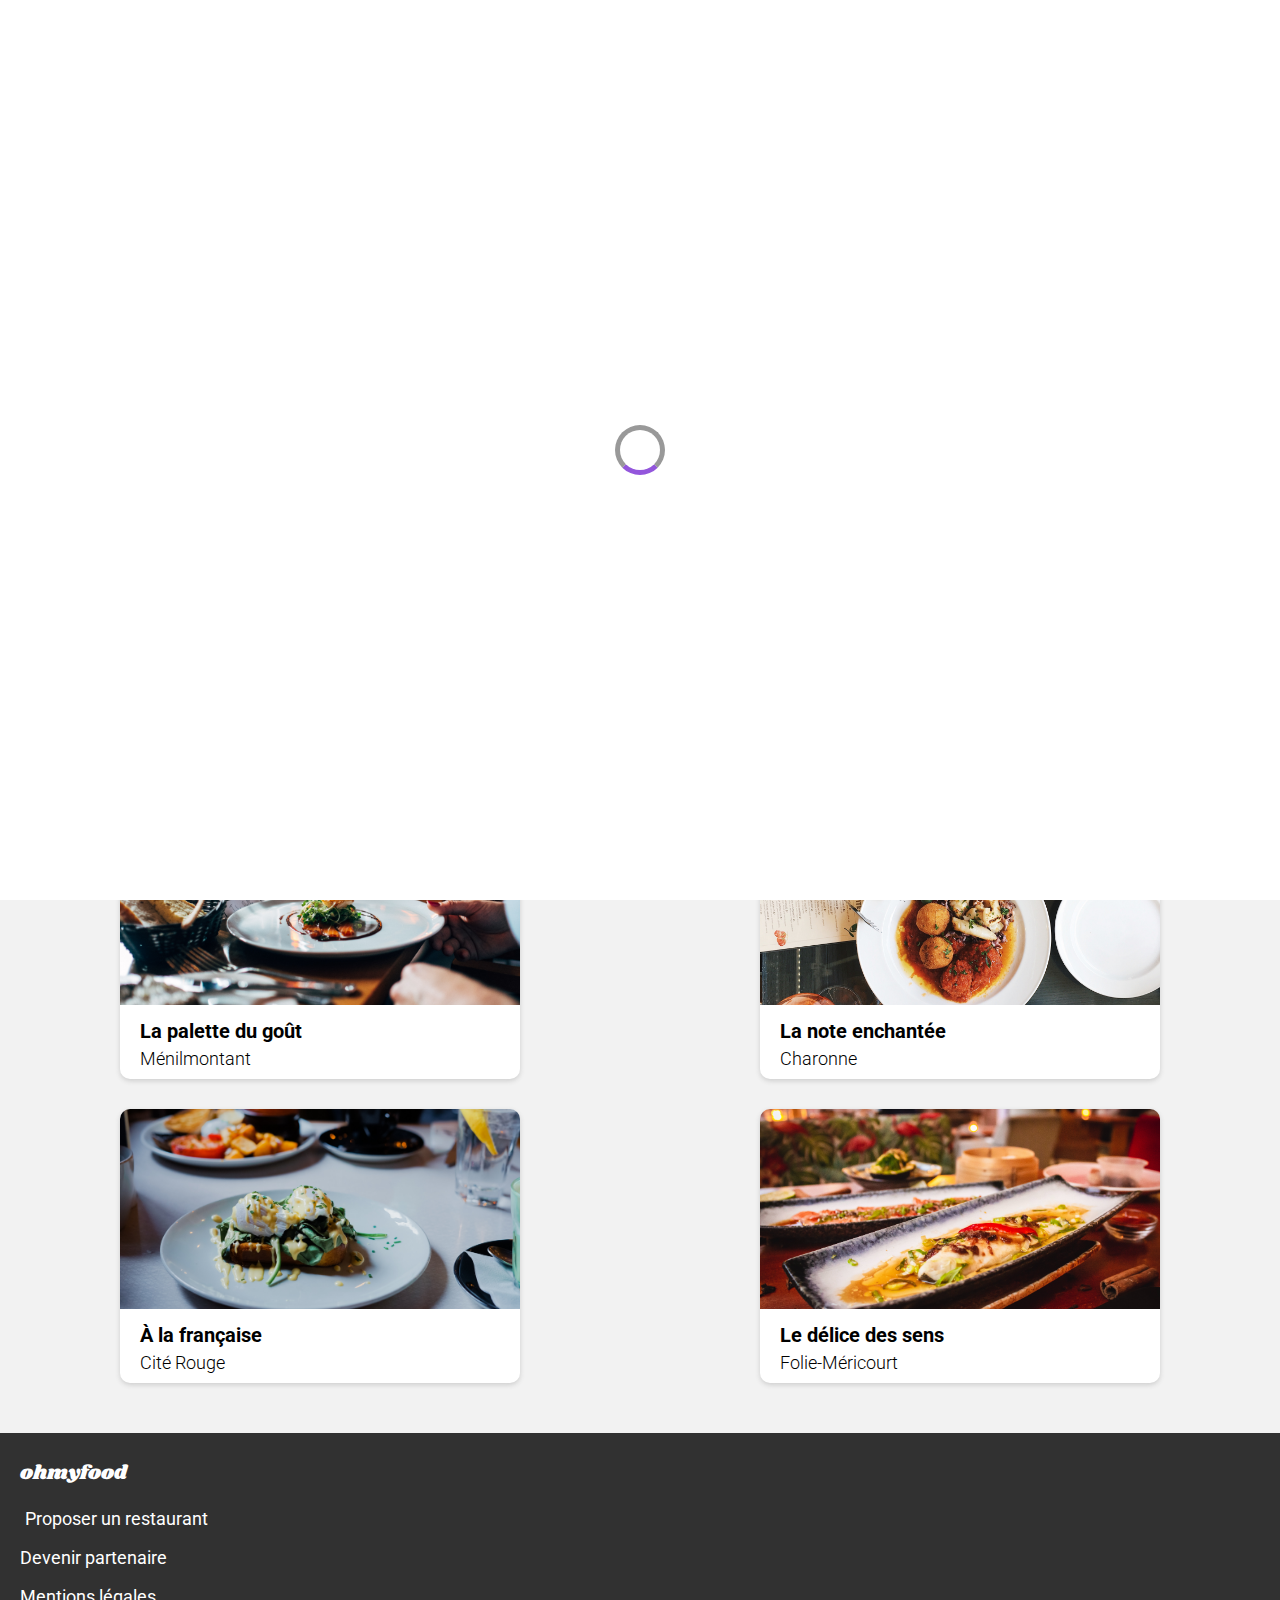
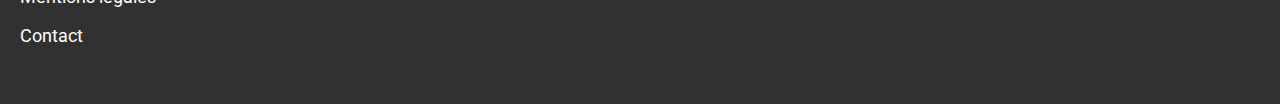
==== commit c754f231: "fixe last issues" ====
--- a/index.html
+++ b/index.html
@@ -117,7 +117,7 @@
         Mentions légales
     </p>
     <p>
-        Contact
+        <a href="mailto:contact@ohmyfood.com">Contact</a>
     </p>
 </footer>
 
--- a/style.css
+++ b/style.css
@@ -17,6 +17,11 @@
     display: flex;
     align-items: center;
     justify-content: center;
+}
+
+a{
+    color:white;
+    text-decoration: none;
 }
 
 .fa-arrow-left{
@@ -196,14 +201,14 @@
 }
 
 .cardresto{
-    margin: 10px 0px 10px 20px;
+    margin: 10px 0px 5px 20px;
     font-weight: 700;
     font-size: 20px;
     position:relative;
 }
 
 .cardville{
-    margin: 10px 0px 10px 20px;
+    margin: 5px 0px 10px 20px;
     font-weight: 300;
     font-size: 18px;
 }
@@ -216,13 +221,13 @@
 
 .nouveau{
     position: absolute;
-    top: 10px; right: 10px;
+    top: 15px; right: 15px;
     background-color:#99E2D0;
     color: #007b5c;
-    border-radius: 2px;
-    padding: 5px;
+    border-radius: 3px;
+    padding: 7px 11px 7px 11px;
     text-align: center;
-    font-size: 13px;
+    font-size: 14px;
     font-weight: 700;
 }
 
@@ -236,14 +241,30 @@
     position: absolute;
     font-size: 30.5px;
     right: 30px; top: 4px;
-    color: transparent;
-    background-image: linear-gradient(#ffa5e5, #a578db);
-    background-clip: text;
-    -webkit-background-clip: text;
+    color: #d060d2;
     opacity: 0;
 }
 
 .coeurmenu2:hover{
+    opacity: 1;
+    transition: all 600ms ;
+}
+
+.coeurmenu3{
+    position: absolute;
+    font-size: 30px;
+    right: 30px; top: 45px;
+}
+
+.coeurmenu4{
+    position: absolute;
+    font-size: 30.5px;
+    right: 30px; top: 45px;
+    color: #d060d2;
+    opacity: 0;
+}
+
+.coeurmenu4:hover{
     opacity: 1;
     transition: all 600ms ;
 }
@@ -357,10 +378,10 @@
 
 @keyframes quarterspin{
     0%{
-        rotate: -150deg;
+        transform: rotate(-150deg);
     }
     100%{
-        rotate: 0deg;
+        transform: rotate(0deg);
     }
 }
 
@@ -466,9 +487,9 @@
 
     @keyframes spin{
         0%{
-            rotate: 0deg;
+            transform: rotate(0deg);
         }
         100%{
-            rotate: 360deg;
+            transform: rotate(360deg);
         }
     }
